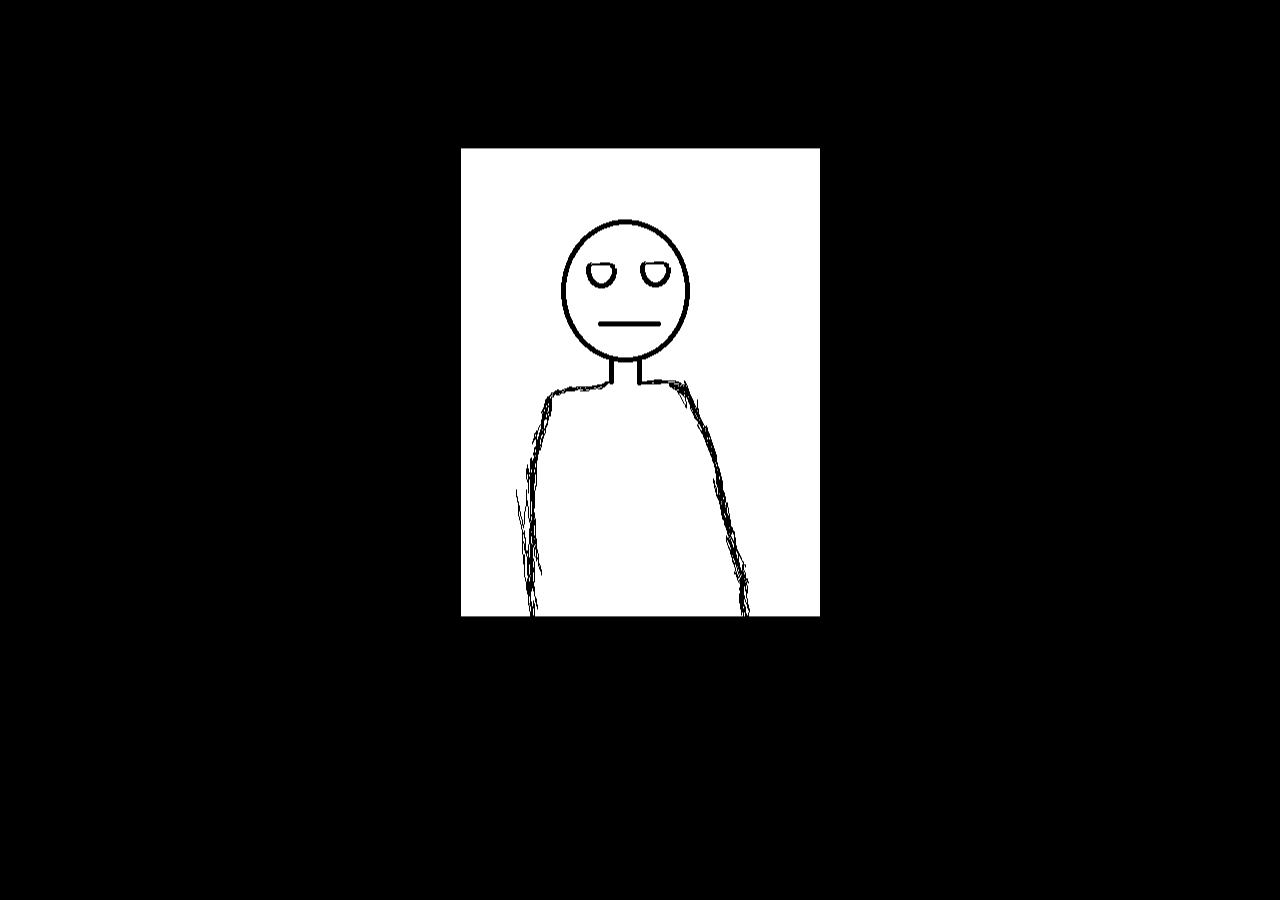
==== index.html @ b933682c "Rename div.html to index.html" ====
<!DOCTYPE html>
<html lang="en">

<head>
    <meta charset="UTF-8">
    <meta name="viewport" content="width=device-width, initial-scale=1.0">
    <title>div</title>
    <link rel="stylesheet" href="div.css">
</head>

<body>
    <div class="div">
        <img src="div.png">
    </div>

</body>

</html>
---- div.css ----
.div {
    align-items: center;
    justify-content: center;
    margin: auto;
    display: flex;
    transform: translate(0%, 30%);

}

body {
    background-color: black;
}
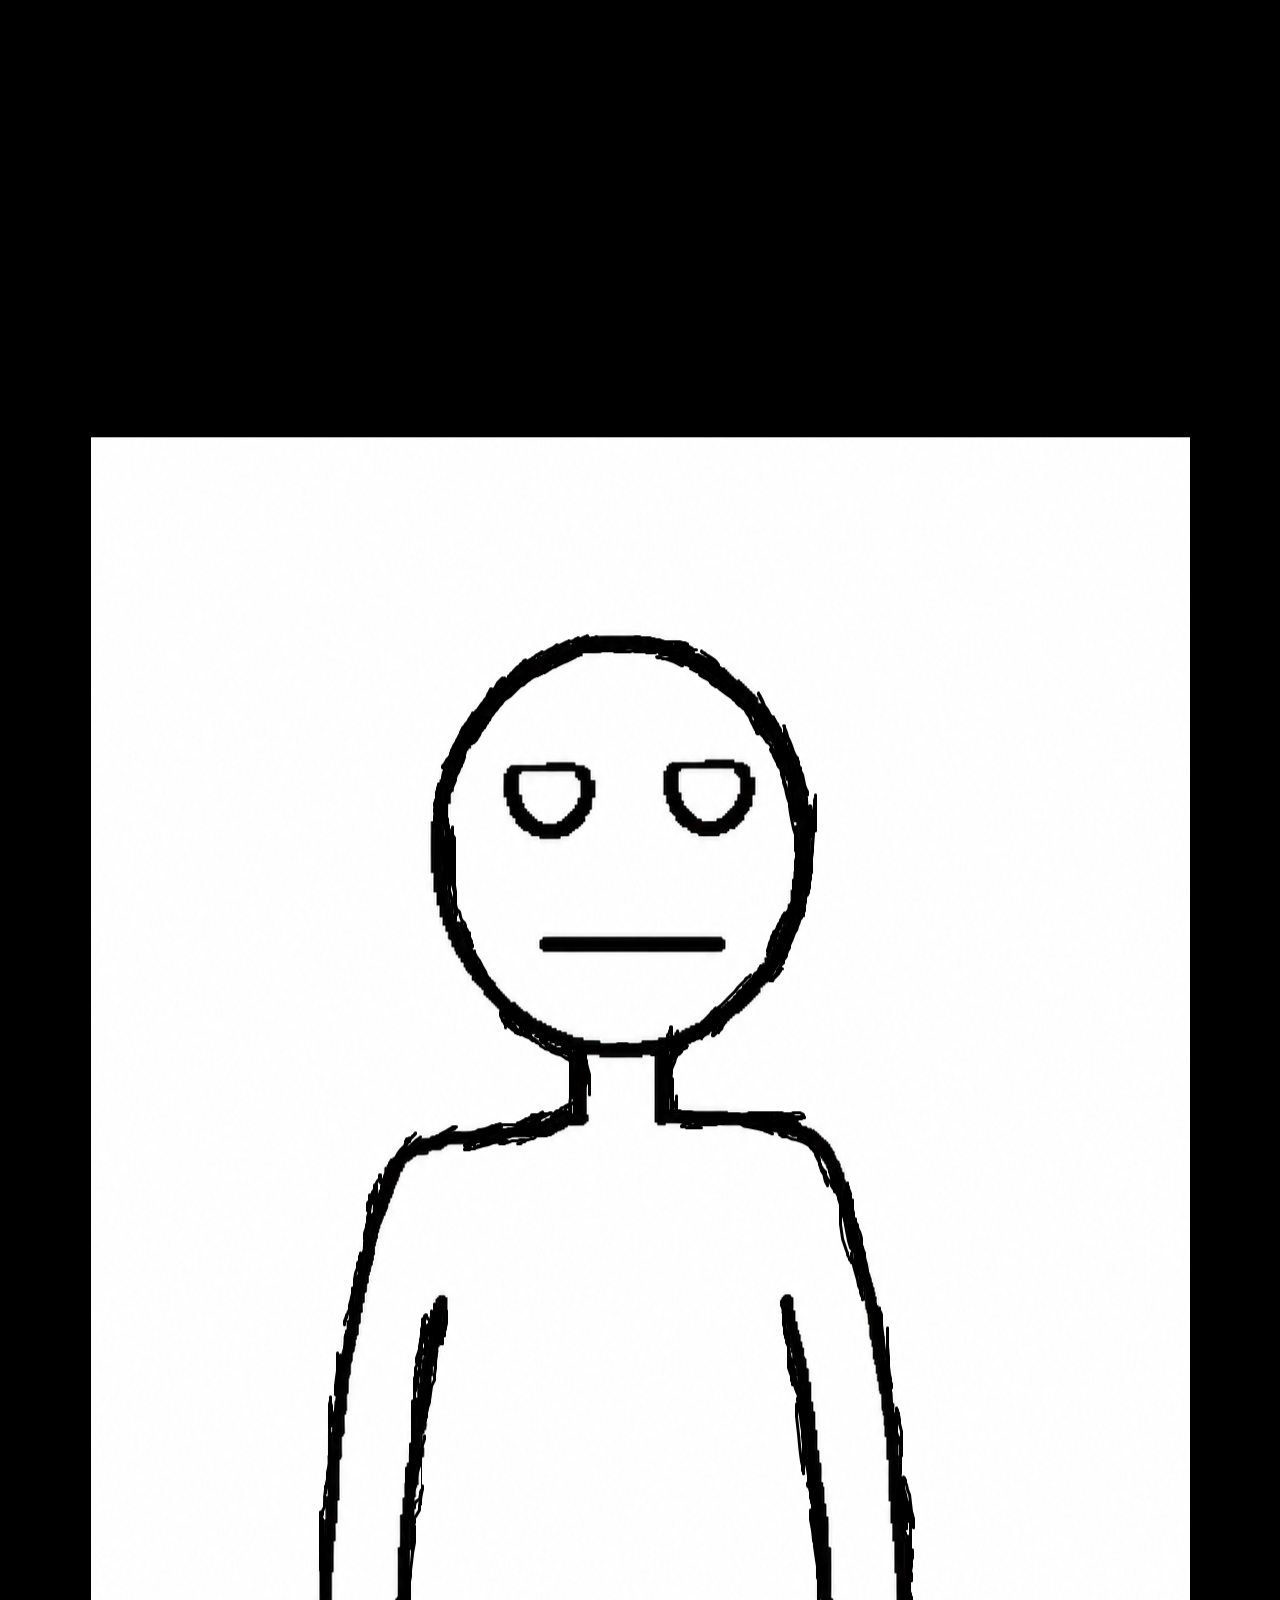
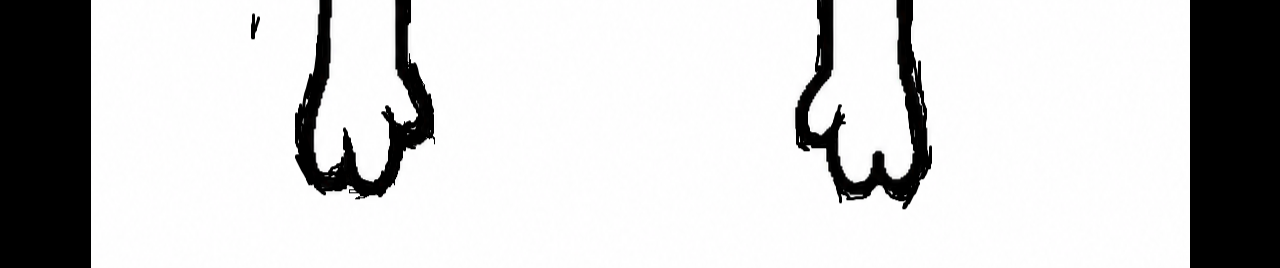
==== commit 7294c881: "Update index.html" ====
--- a/index.html
+++ b/index.html
@@ -10,7 +10,7 @@
 
 <body>
     <div class="div">
-        <img src="div.png">
+        <img src="div2.png">
     </div>
 
 </body>
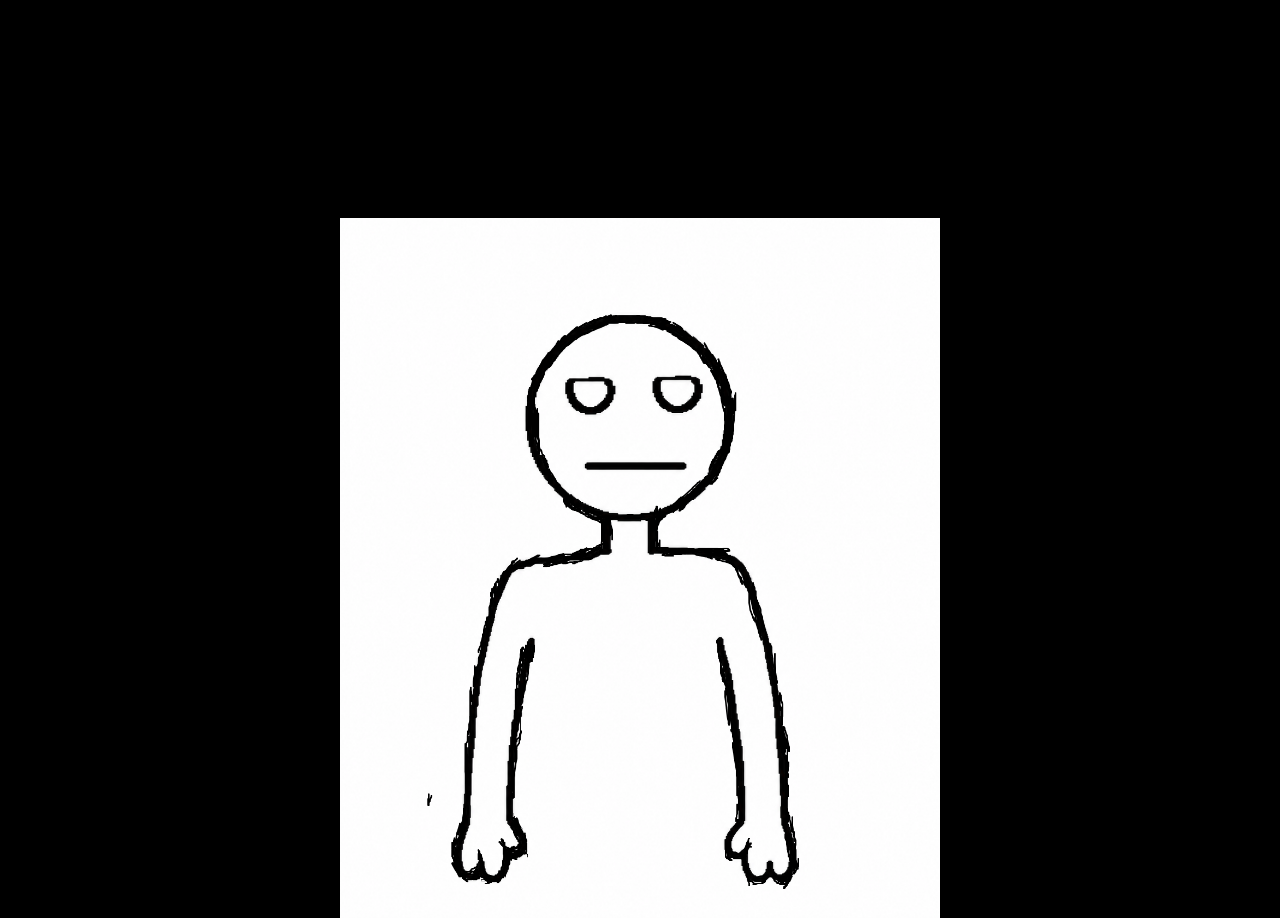
==== commit 8527b017: "Update index.html" ====
--- a/index.html
+++ b/index.html
@@ -10,7 +10,7 @@
 
 <body>
     <div class="div">
-        <img src="div2.png">
+        <img src="div2.png" width="600px" height="700px">
     </div>
 
 </body>
